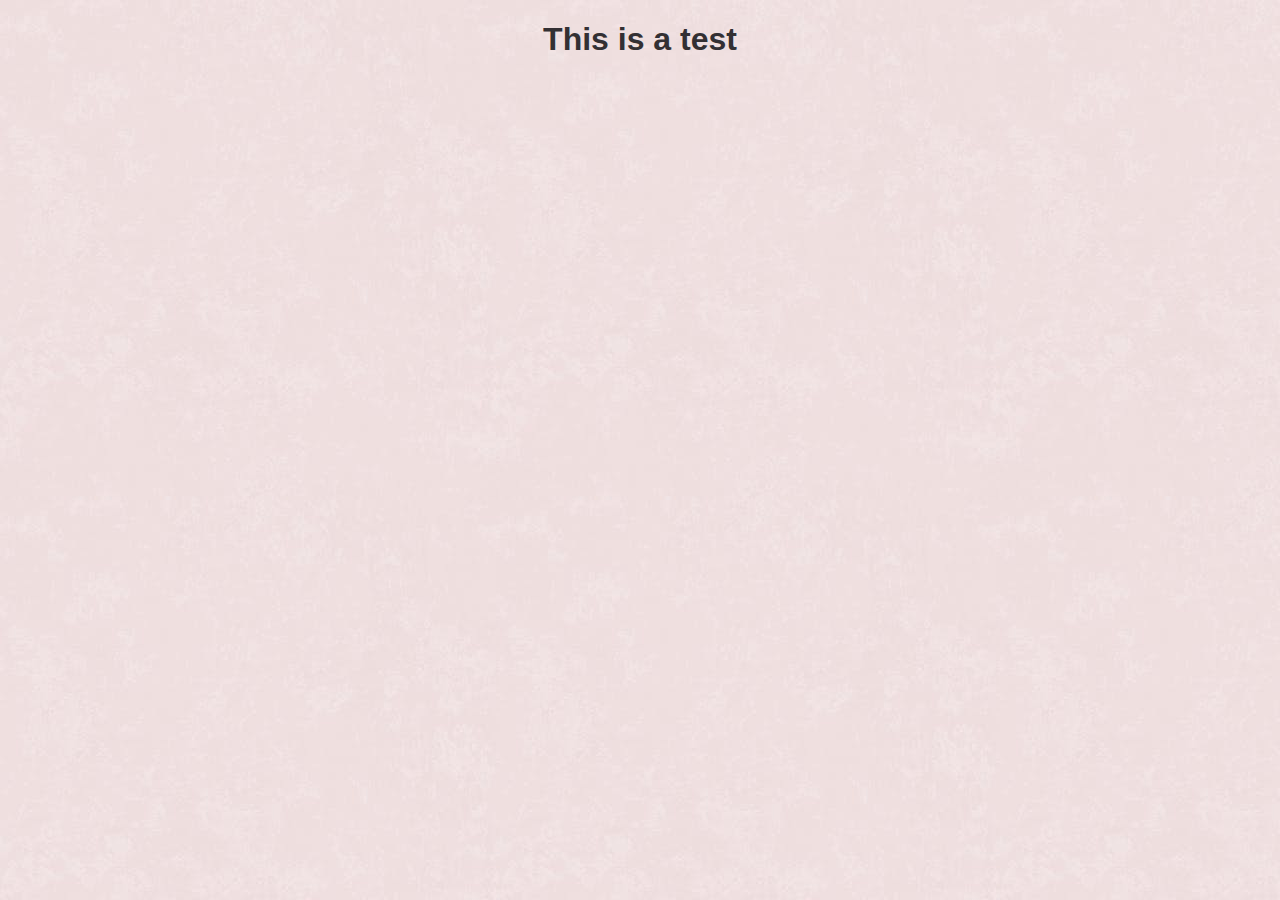
==== recipes/beans.html @ 4c4bf50d "add links to recipe pages. changed pointer on hover." ====
<!DOCTYPE html>
<html lang="en">
  <head>
    <link rel="stylesheet" href="../stylesheet.css" />

    <meta charset="UTF-8" />
    <meta http-equiv="X-UA-Compatible" content="IE=edge" />
    <meta name="viewport" content="width=device-width, initial-scale=1.0" />
    <title>Document</title>
  </head>
  <body>
    <h1>This is a test</h1>
  </body>
</html>
---- stylesheet.css ----
body {
  background-image: url("/images/Pink-Rice-Subtle-Texture.jpeg");
}

h1 {
  color: rgb(51, 48, 51);
  font-family: sans-serif;
  text-align: center;
}

.beans,
.fish-and-chips,
.pot-noodle {
  width: 250px;
  height: 200px;
  border: 2px solid black;
  background-size: cover;
  background-repeat: no-repeat;
  margin: 10px 20px 20px 50px;
}

.beans {
  background-image: url(/images/beans.jpeg);
  -webkit-transition: 0.7s ease-in-out;
  -moz-transition: all 0.7s ease-out;
  -o-transition: all 0.7s ease-in-out;
}

.beans:hover {
  background-image: url(/recipes/salt.gif);
  width: 250px;
  height: 200px;
  background-size: cover;
  cursor: pointer;
}

.pot-noodle {
  background-image: url(/images/pot-noodle.jpeg);
  -webkit-transition: all 0.7s ease-in-out;
  -moz-transition: all 0.7s ease-out;
  -o-transition: all 0.7s ease-in-out;
}

.pot-noodle:hover {
  background: url(/recipes/noodles.gif);
  width: 250px;
  height: 200px;
  background-size: cover;
  cursor: pointer;
}

.fish-and-chips {
  background-image: url(/images/fish-and-chips.jpeg);
  -webkit-transition: all 0.7s ease-in-out;
  -moz-transition: all 0.7s ease-out;
  -o-transition: all 0.7s ease-in-out;
}

.fish-and-chips:hover {
  background: url(/recipes/fish.gif);
  width: 250px;
  height: 200px;
  display: block;
  background-size: cover;
  cursor: pointer;
}

#image-block {
  float: left;
}
.text {
  font-family: sans-serif;
  font-size: 18px;
  text-align: justify;
  margin-left: 25%;
  margin-right: 10%;
}
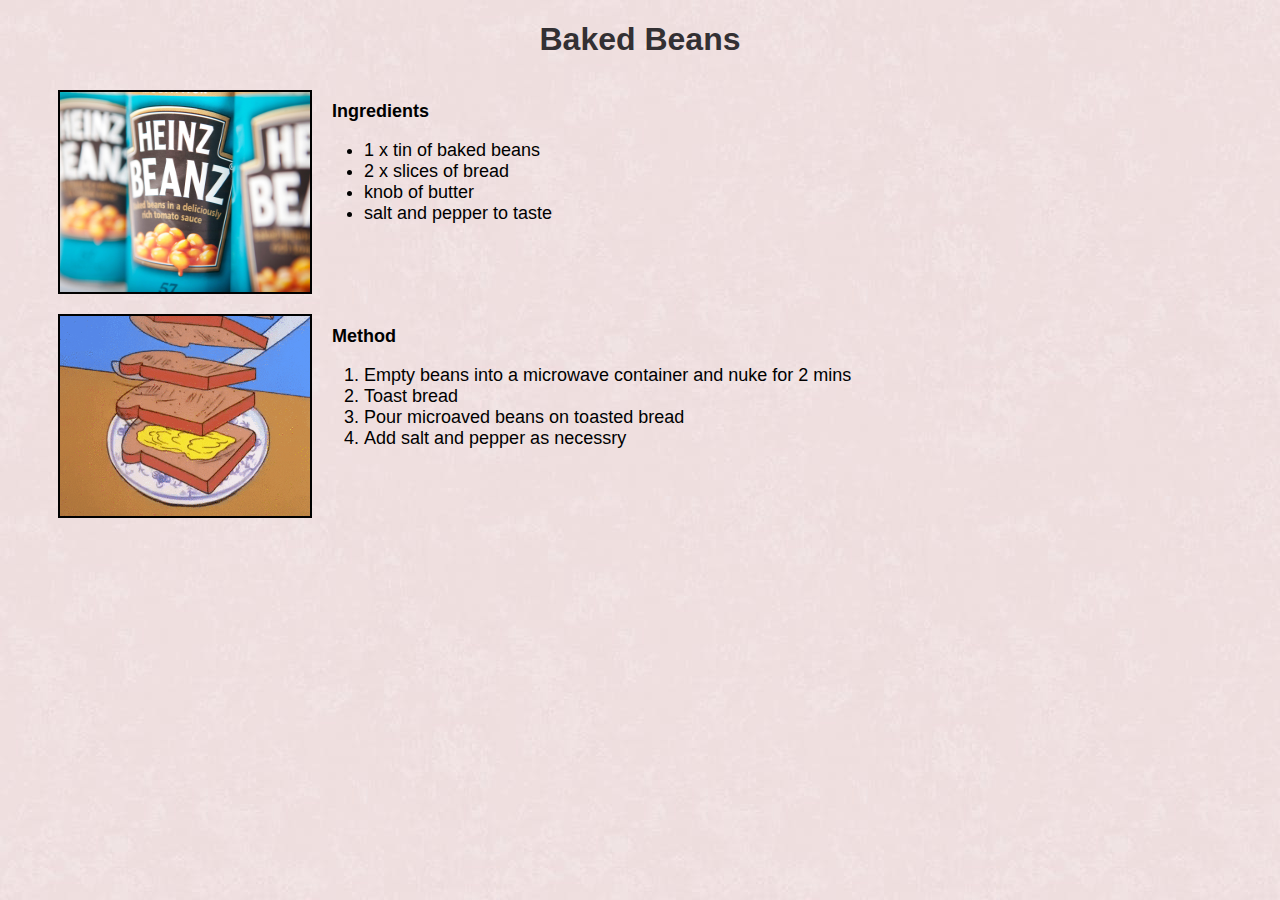
==== commit 29a7ba75: "add beans method page with images" ====
--- a/recipes/beans.html
+++ b/recipes/beans.html
@@ -6,9 +6,54 @@
     <meta charset="UTF-8" />
     <meta http-equiv="X-UA-Compatible" content="IE=edge" />
     <meta name="viewport" content="width=device-width, initial-scale=1.0" />
-    <title>Document</title>
+    <title>Beans Ingredients</title>
   </head>
   <body>
-    <h1>This is a test</h1>
+    <h1>Baked Beans</h1>
+
+    <div id="recipe-block">
+      <div>
+        <img
+          class="recipe-images"
+          src="/recipes/recipe-images/tinned-beans.jpeg"
+          alt="tinned-beans"
+        />
+      </div>
+
+      <div>
+        <img
+          class="recipe-images"
+          src="/recipes/recipe-images/toast.gif"
+          alt="toast"
+        />
+      </div>
+    </div>
+
+    <div class="text">
+      <p>
+        <br />
+        <strong>Ingredients</strong>
+        <br />
+      </p>
+      <ul>
+        <li>1 x tin of baked beans</li>
+        <li>2 x slices of bread</li>
+        <li>knob of butter</li>
+        <li>salt and pepper to taste</li>
+      </ul>
+      <br />
+      <br />
+      <br />
+      <br />
+
+      <strong>Method</strong>
+      <br />
+      <ol>
+        <li>Empty beans into a microwave container and nuke for 2 mins</li>
+        <li>Toast bread</li>
+        <li>Pour microaved beans on toasted bread</li>
+        <li>Add salt and pepper as necessry</li>
+      </ol>
+    </div>
   </body>
 </html>
--- a/stylesheet.css
+++ b/stylesheet.css
@@ -10,10 +10,12 @@
 
 .beans,
 .fish-and-chips,
+.recipe-images,
 .pot-noodle {
   width: 250px;
   height: 200px;
   border: 2px solid black;
+  display: block;
   background-size: cover;
   background-repeat: no-repeat;
   margin: 10px 20px 20px 50px;
@@ -21,9 +23,9 @@
 
 .beans {
   background-image: url(/images/beans.jpeg);
-  -webkit-transition: 0.7s ease-in-out;
   -moz-transition: all 0.7s ease-out;
   -o-transition: all 0.7s ease-in-out;
+  transition: all 0.7s ease-in-out;
 }
 
 .beans:hover {
@@ -36,9 +38,9 @@
 
 .pot-noodle {
   background-image: url(/images/pot-noodle.jpeg);
-  -webkit-transition: all 0.7s ease-in-out;
   -moz-transition: all 0.7s ease-out;
   -o-transition: all 0.7s ease-in-out;
+  transition: all 0.7s ease-in-out;
 }
 
 .pot-noodle:hover {
@@ -51,23 +53,27 @@
 
 .fish-and-chips {
   background-image: url(/images/fish-and-chips.jpeg);
-  -webkit-transition: all 0.7s ease-in-out;
   -moz-transition: all 0.7s ease-out;
   -o-transition: all 0.7s ease-in-out;
+  transition: all 0.7s ease-in-out;
 }
 
 .fish-and-chips:hover {
   background: url(/recipes/fish.gif);
   width: 250px;
   height: 200px;
-  display: block;
   background-size: cover;
   cursor: pointer;
 }
 
-#image-block {
+.image-block {
   float: left;
 }
+
+#recipe-block {
+  float: left;
+}
+
 .text {
   font-family: sans-serif;
   font-size: 18px;
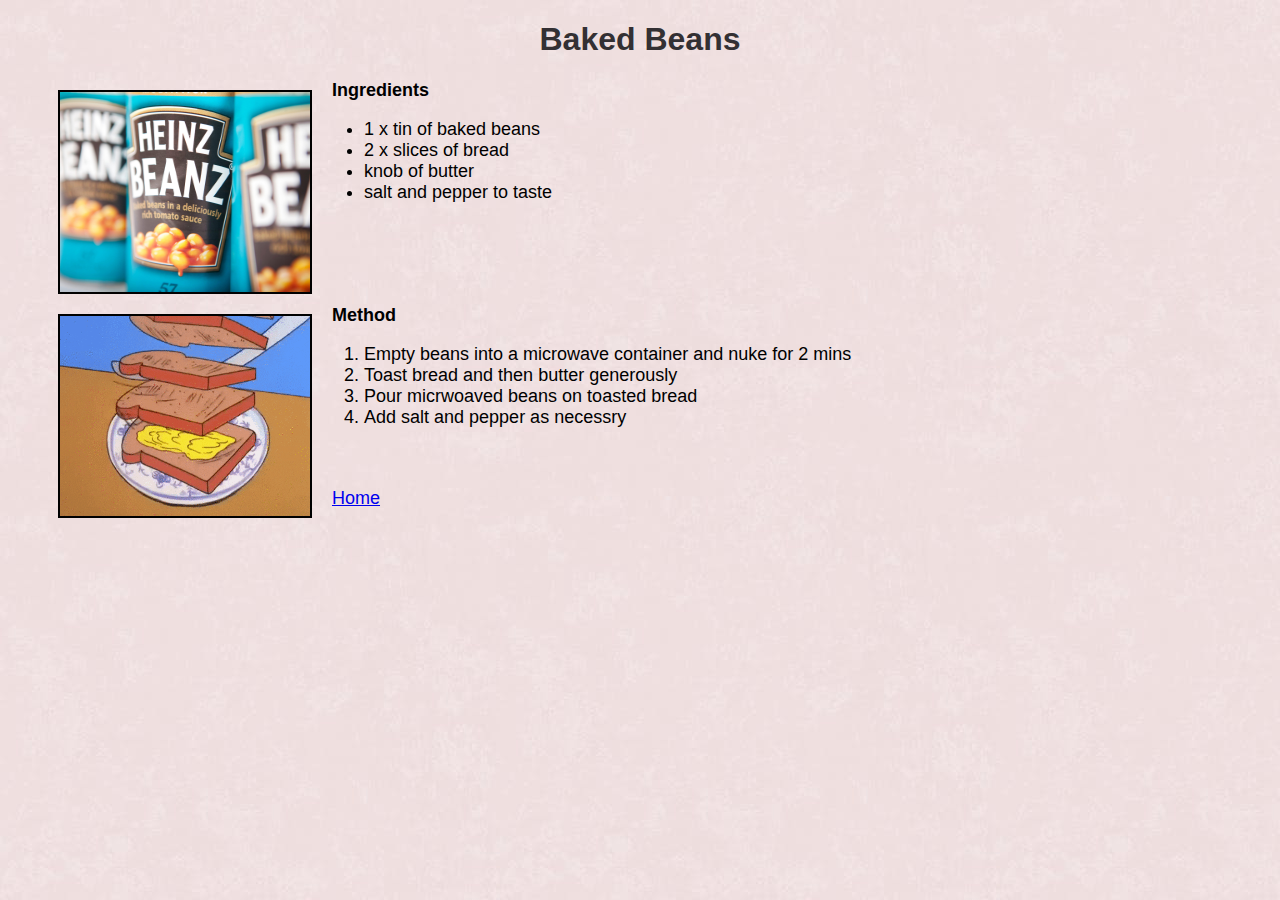
==== commit 90653ece: "add pot noodle  method page with images" ====
--- a/recipes/beans.html
+++ b/recipes/beans.html
@@ -31,7 +31,6 @@
 
     <div class="text">
       <p>
-        <br />
         <strong>Ingredients</strong>
         <br />
       </p>
@@ -50,10 +49,16 @@
       <br />
       <ol>
         <li>Empty beans into a microwave container and nuke for 2 mins</li>
-        <li>Toast bread</li>
-        <li>Pour microaved beans on toasted bread</li>
+        <li>Toast bread and then butter generously</li>
+        <li>Pour micrwoaved beans on toasted bread</li>
         <li>Add salt and pepper as necessry</li>
       </ol>
+      <br />
+      <br />
     </div>
+    <div class="text"
+    <p>
+      <a href="../index.html">Home</a>
+    </p>
   </body>
 </html>
--- a/stylesheet.css
+++ b/stylesheet.css
@@ -29,7 +29,7 @@
 }
 
 .beans:hover {
-  background-image: url(/recipes/salt.gif);
+  background: url(/recipes/salt.gif);
   width: 250px;
   height: 200px;
   background-size: cover;
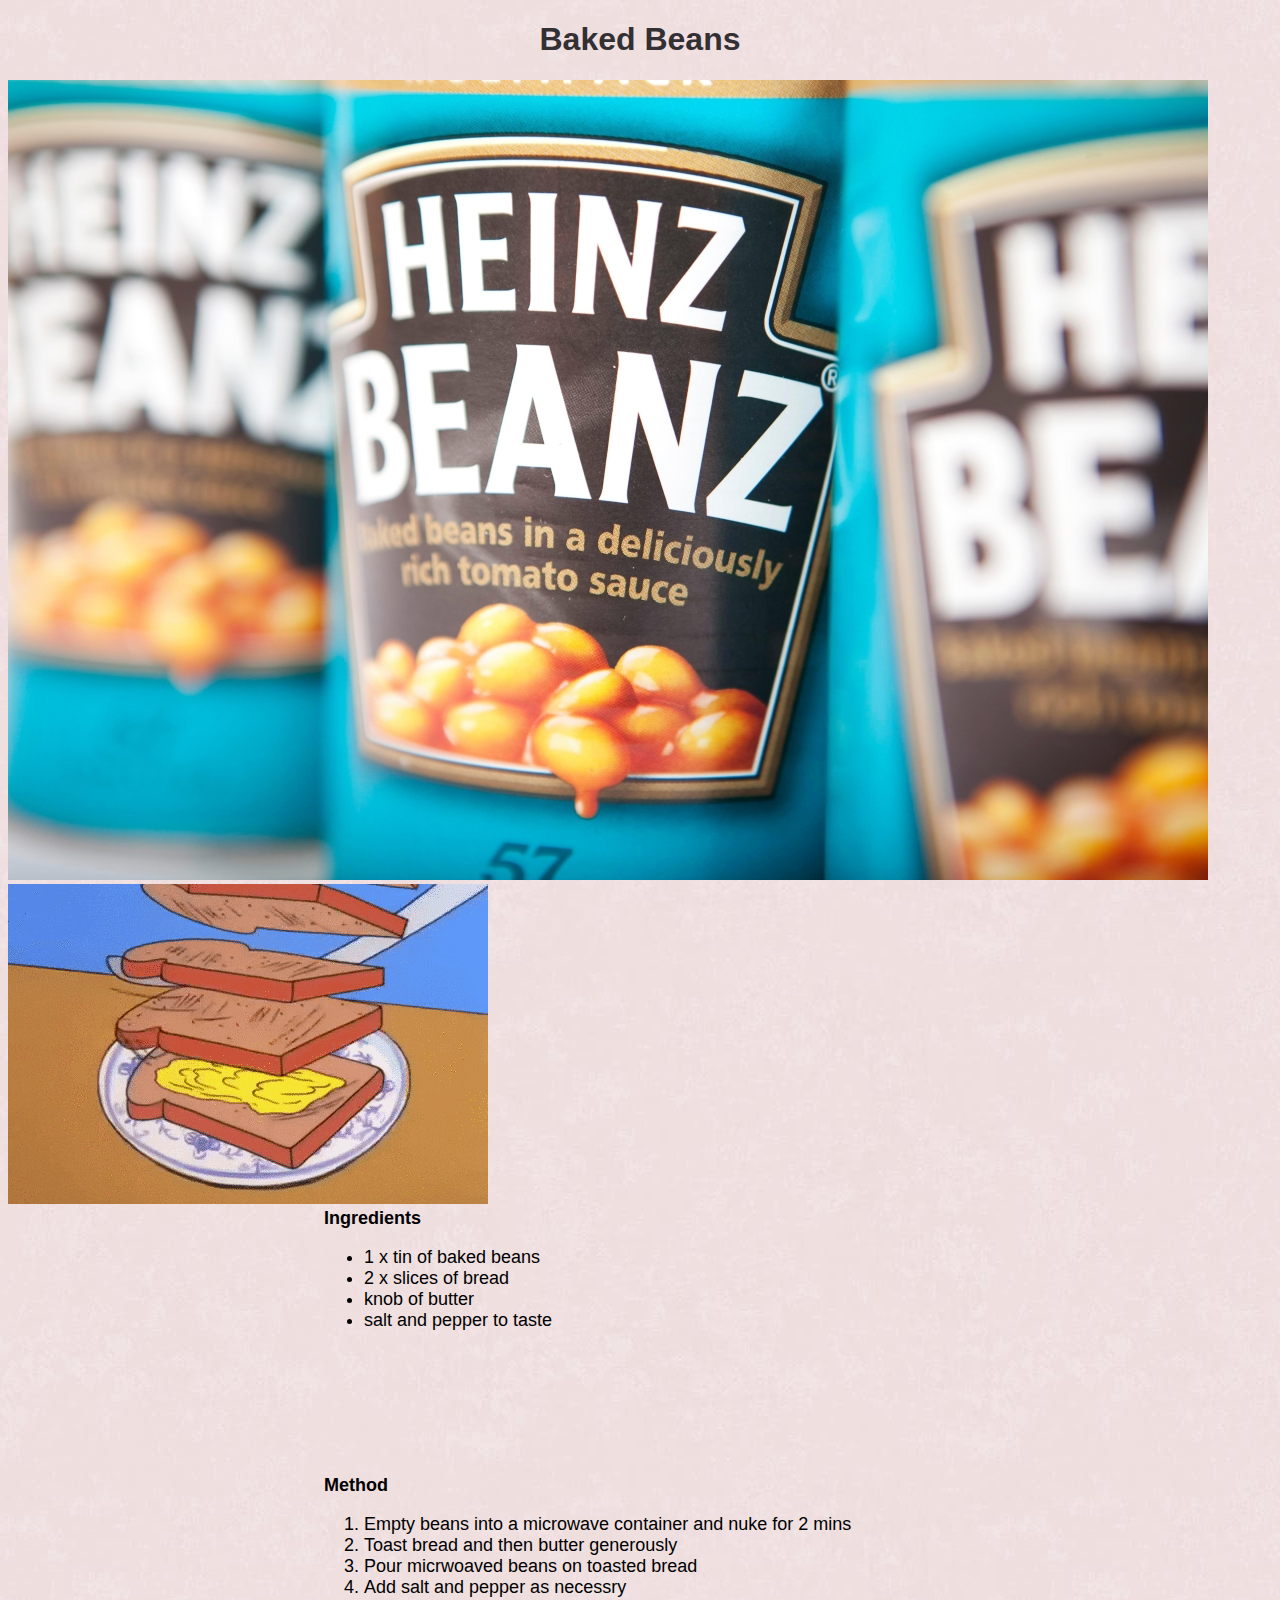
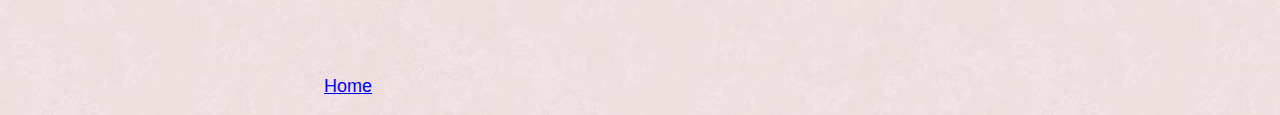
==== commit 18acdf35: "fix transitions on homepage" ====
--- a/recipes/beans.html
+++ b/recipes/beans.html
@@ -31,6 +31,7 @@
 
     <div class="text">
       <p>
+        <br>
         <strong>Ingredients</strong>
         <br />
       </p>
@@ -40,11 +41,14 @@
         <li>knob of butter</li>
         <li>salt and pepper to taste</li>
       </ul>
+
+      <p>
       <br />
       <br />
       <br />
       <br />
-
+      <br />
+      <br />
       <strong>Method</strong>
       <br />
       <ol>
@@ -55,6 +59,7 @@
       </ol>
       <br />
       <br />
+      </p>
     </div>
     <div class="text"
     <p>
--- a/stylesheet.css
+++ b/stylesheet.css
@@ -1,5 +1,5 @@
 body {
-  background-image: url("/images/Pink-Rice-Subtle-Texture.jpeg");
+  background-image: url("images/Pink-Rice-Subtle-Texture.jpeg");
 }
 
 h1 {
@@ -8,62 +8,73 @@
   text-align: center;
 }
 
-.beans,
-.fish-and-chips,
-.recipe-images,
-.pot-noodle {
+#beans {
+  position: relative;
   width: 250px;
   height: 200px;
   border: 2px solid black;
-  display: block;
-  background-size: cover;
-  background-repeat: no-repeat;
   margin: 10px 20px 20px 50px;
 }
 
-.beans {
-  background-image: url(/images/beans.jpeg);
-  -moz-transition: all 0.7s ease-out;
-  -o-transition: all 0.7s ease-in-out;
-  transition: all 0.7s ease-in-out;
+#beans img {
+  position: absolute;
+  width: 250px;
+  height: 200px;
+  left: 0;
+  -webkit-transition: opacity 1s ease-in-out;
+  -moz-transition: opacity 1s ease-in-out;
+  -o-transition: opacity 1s ease-in-out;
+  transition: opacity 1s ease-in-out;
 }
 
-.beans:hover {
-  background: url(/recipes/salt.gif);
+#beans img.top:hover {
+  opacity: 0;
+}
+
+#pot-noodle {
+  position: relative;
   width: 250px;
   height: 200px;
-  background-size: cover;
-  cursor: pointer;
+  border: 2px solid black;
+  margin: 10px 20px 20px 50px;
 }
 
-.pot-noodle {
-  background-image: url(/images/pot-noodle.jpeg);
-  -moz-transition: all 0.7s ease-out;
-  -o-transition: all 0.7s ease-in-out;
-  transition: all 0.7s ease-in-out;
+#pot-noodle img {
+  position: absolute;
+  width: 250px;
+  height: 200px;
+  left: 0;
+  -webkit-transition: opacity 1s ease-in-out;
+  -moz-transition: opacity 1s ease-in-out;
+  -o-transition: opacity 1s ease-in-out;
+  transition: opacity 1s ease-in-out;
 }
 
-.pot-noodle:hover {
-  background: url(/recipes/noodles.gif);
+#pot-noodle img.top:hover {
+  opacity: 0;
+}
+
+#fish-and-chips {
+  position: relative;
   width: 250px;
   height: 200px;
-  background-size: cover;
-  cursor: pointer;
+  border: 2px solid black;
+  margin: 10px 20px 20px 50px;
 }
 
-.fish-and-chips {
-  background-image: url(/images/fish-and-chips.jpeg);
-  -moz-transition: all 0.7s ease-out;
-  -o-transition: all 0.7s ease-in-out;
-  transition: all 0.7s ease-in-out;
+#fish-and-chips img {
+  position: absolute;
+  width: 250px;
+  height: 200px;
+  left: 0;
+  -webkit-transition: opacity 1s ease-in-out;
+  -moz-transition: opacity 1s ease-in-out;
+  -o-transition: opacity 1s ease-in-out;
+  transition: opacity 1s ease-in-out;
 }
 
-.fish-and-chips:hover {
-  background: url(/recipes/fish.gif);
-  width: 250px;
-  height: 200px;
-  background-size: cover;
-  cursor: pointer;
+#fish-and-chips img.top:hover {
+  opacity: 0;
 }
 
 .image-block {
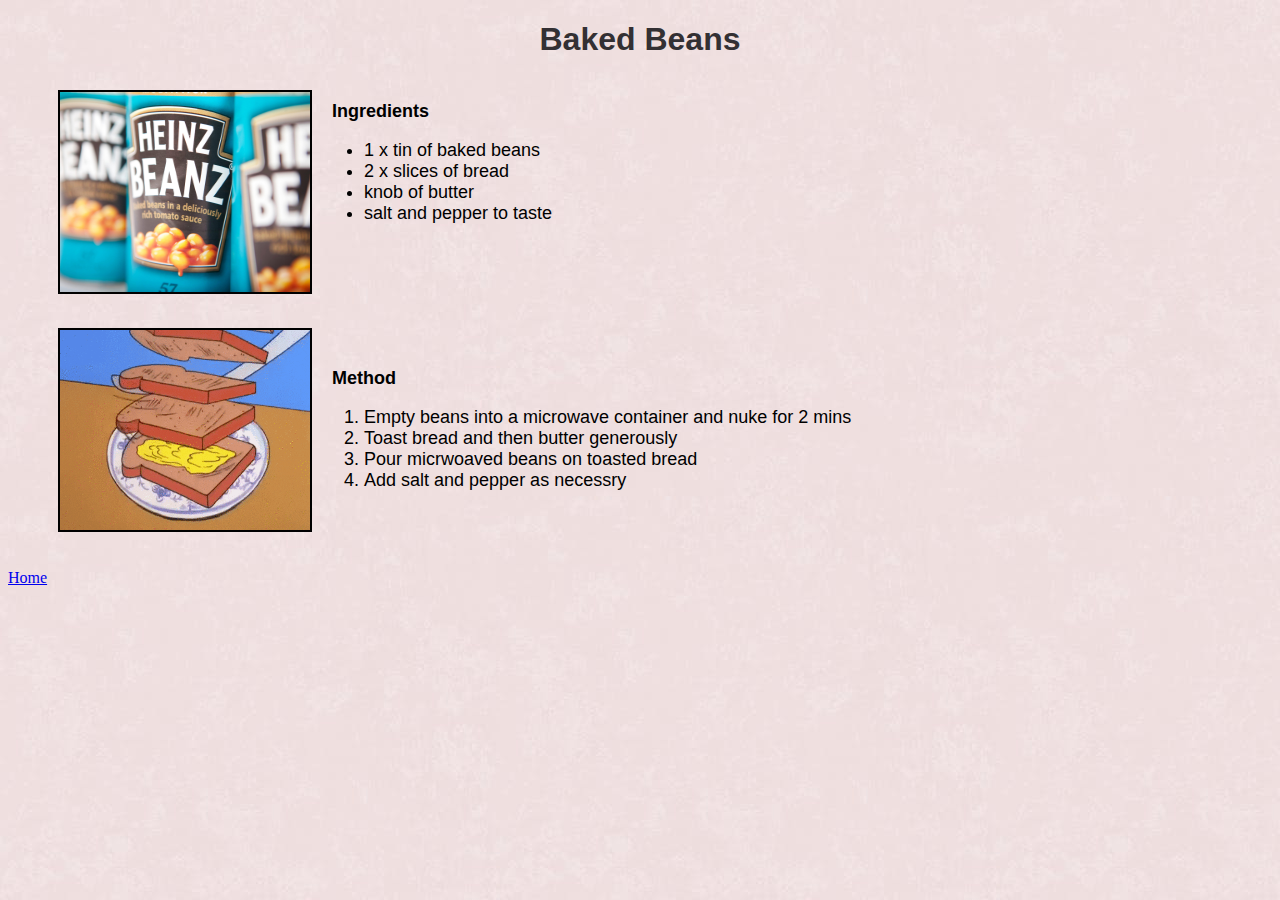
==== commit e58bcab7: "links tweaked" ====
--- a/recipes/beans.html
+++ b/recipes/beans.html
@@ -8,6 +8,7 @@
     <meta name="viewport" content="width=device-width, initial-scale=1.0" />
     <title>Beans Ingredients</title>
   </head>
+
   <body>
     <h1>Baked Beans</h1>
 
@@ -15,21 +16,21 @@
       <div>
         <img
           class="recipe-images"
-          src="/recipes/recipe-images/tinned-beans.jpeg"
+          src="recipe-images/tinned-beans.jpeg"
           alt="tinned-beans"
         />
       </div>
-
+      
       <div>
         <img
           class="recipe-images"
-          src="/recipes/recipe-images/toast.gif"
+          src="recipe-images/toast.gif"
           alt="toast"
         />
       </div>
     </div>
 
-    <div class="text">
+    <div id="text">
       <p>
         <br>
         <strong>Ingredients</strong>
@@ -61,7 +62,7 @@
       <br />
       </p>
     </div>
-    <div class="text"
+    <div class="text"></div>
     <p>
       <a href="../index.html">Home</a>
     </p>
--- a/stylesheet.css
+++ b/stylesheet.css
@@ -77,15 +77,22 @@
   opacity: 0;
 }
 
-.image-block {
-  float: left;
+#image-block2,
+#image-block3 {
 }
 
 #recipe-block {
   float: left;
 }
 
-.text {
+.recipe-images {
+  width: 250px;
+  height: 200px;
+  border: 2px solid black;
+  margin: 10px 20px 20px 50px;
+}
+
+#text {
   font-family: sans-serif;
   font-size: 18px;
   text-align: justify;
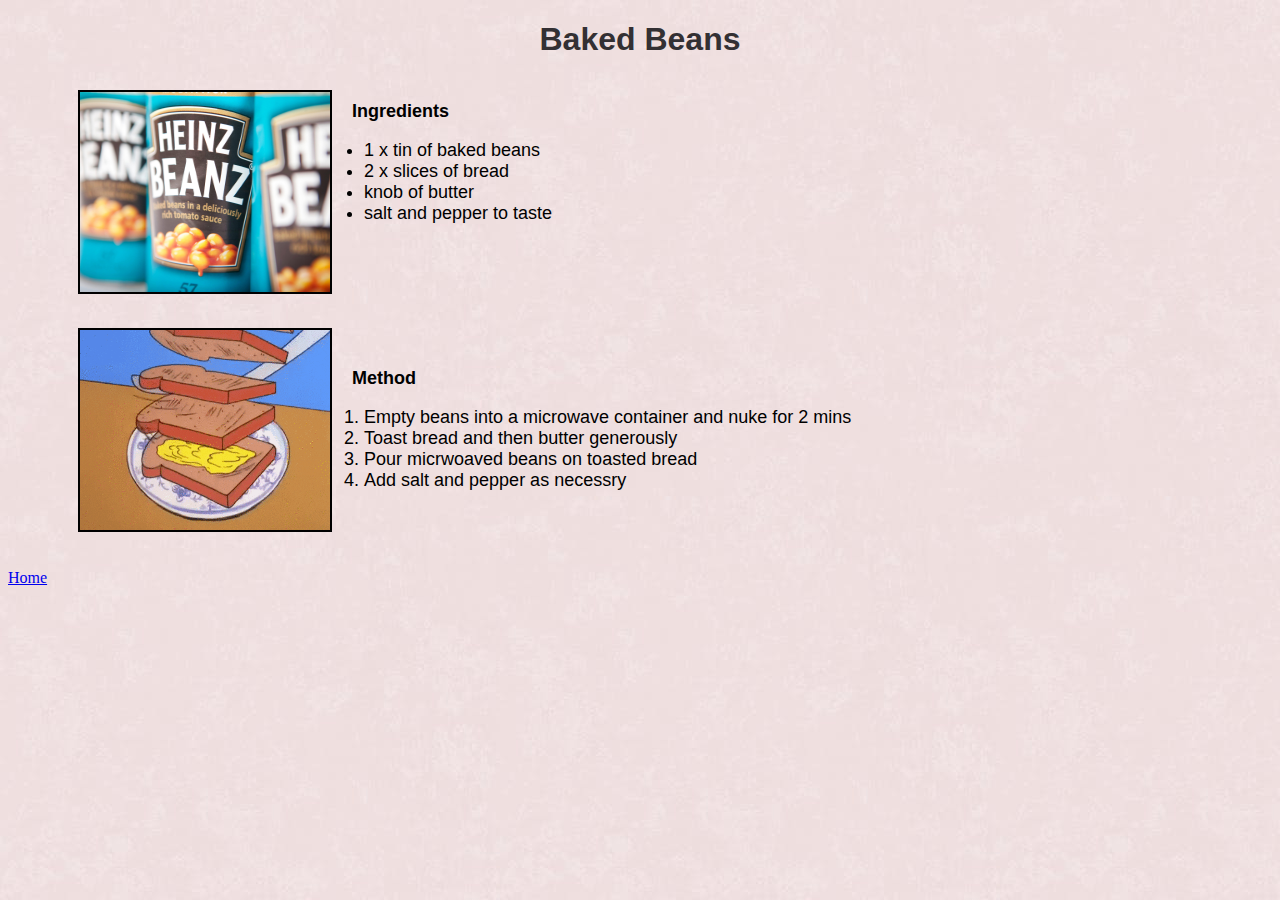
==== commit d9123fb4: "add homepage text and wiki links." ====
--- a/recipes/beans.html
+++ b/recipes/beans.html
@@ -62,7 +62,7 @@
       <br />
       </p>
     </div>
-    <div class="text"></div>
+    <div id="text"></div>
     <p>
       <a href="../index.html">Home</a>
     </p>
--- a/stylesheet.css
+++ b/stylesheet.css
@@ -13,7 +13,7 @@
   width: 250px;
   height: 200px;
   border: 2px solid black;
-  margin: 10px 20px 20px 50px;
+  margin: 10px 20px 20px 70px;
 }
 
 #beans img {
@@ -36,7 +36,7 @@
   width: 250px;
   height: 200px;
   border: 2px solid black;
-  margin: 10px 20px 20px 50px;
+  margin: 10px 20px 20px 70px;
 }
 
 #pot-noodle img {
@@ -59,7 +59,7 @@
   width: 250px;
   height: 200px;
   border: 2px solid black;
-  margin: 10px 20px 20px 50px;
+  margin: 10px 20px 20px 70px;
 }
 
 #fish-and-chips img {
@@ -77,8 +77,11 @@
   opacity: 0;
 }
 
-#image-block2,
-#image-block3 {
+.imageblock,
+.imageblock2,
+.imageblock3 {
+  float: left;
+  margin-left: 100px;
 }
 
 #recipe-block {
@@ -89,7 +92,7 @@
   width: 250px;
   height: 200px;
   border: 2px solid black;
-  margin: 10px 20px 20px 50px;
+  margin: 10px 20px 20px 70px;
 }
 
 #text {
@@ -99,3 +102,16 @@
   margin-left: 25%;
   margin-right: 10%;
 }
+
+.beans-text,
+.noodle-text,
+.fish-text {
+  float: right;
+  left: 10%;
+  font-family: sans-serif;
+  font-size: 18px;
+  text-align: justify;
+  width: 900px;
+  height: 200px;
+  margin-right: 20%;
+}
